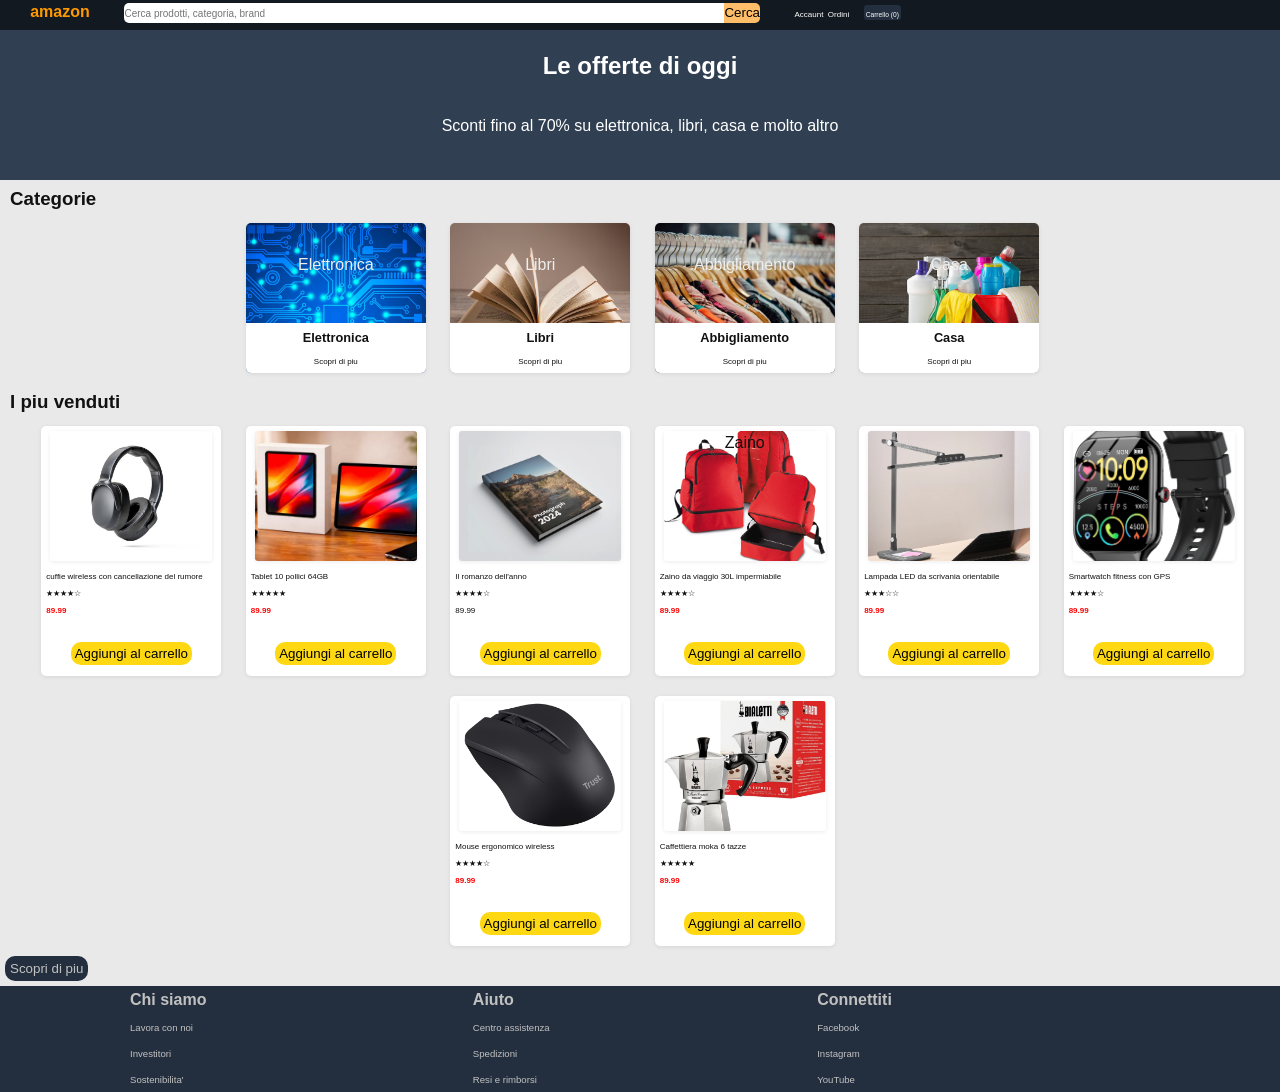
==== index.html @ d371f7eb "sistemazione cartelle" ====
<!DOCTYPE html>
<html lang="it">

<head>
  <meta charset="UTF-8">
  <meta name="viewport" content="width=device-width, initial-scale=1.0">
  <title>Amazon Homepage — Week Project</title>
  <link rel="stylesheet" href="start/assets/CSS/style.css">
</head>

<body>

  <header>
    <!-- Logo, barra di ricerca, link Account / Ordini / Carrello -->

    <div class="topBar">
      <div class="logoAmazon">
        <a href="index.html">amazon</a>
      </div>
      <div class="barSerch">
        <input type="text" placeholder="Cerca prodotti, categoria, brand">
        <button>Cerca</button>
      </div>


      <div class="user">
        <a href="javaScript.void(0)">Accaunt</a>
        <a href="javaScript.void(0)">Ordini</a>
      </div>
      <div class="Carrello">
        <button class="btnShop"><a href="javaScript.void(0)">Carrello (0)</a></button>
      </div>
    </div>

    </div>

  </header>



  
  <section class="hero">
    <!-- Titolo grande, sottotitolo -->
    <div class="title">
      <h1>Le offerte di oggi</h1>
      <p>Sconti fino al 70% su elettronica, libri, casa e molto altro</p>
    </div>
    
  </section>
  <main>

    <section class="categorie">
      <h3>Categorie</h3>
      <!-- 4 card categoria -->
      
      <div class="sottoCategoria">
        <div class="card , cardElettro">
          <p>Elettronica</p>
          <div class="descrizioneCard">
            <h4 class="titleDescrizione">Elettronica</h4>
            <a href="javaScript.void(0)">Scopri di piu</a>
          </div>
        </div>
      </div>
      <div class="sottoCategoria">
        <div class="card , cardLibri">
          <p>Libri</p>
          <div class="descrizioneCard">
            <h4 class="titleDescrizione">Libri</h4>
            <a href="javaScript.void(0)">Scopri di piu</a>
          </div>
        </div>
      </div>
      <div class="sottoCategoria">
        <div class="card , cardAbbigliamento">
          <p>Abbigliamento</p>
          <div class="descrizioneCard">
            <h4 class="titleDescrizione">Abbigliamento</h4>
            <a href="javaScript.void(0)">Scopri di piu</a>
          </div>
        </div>
      </div>
      <div class="sottoCategoria">
        <div class="card , cardCasa">
          <p>Casa</p>
          <div class="descrizioneCard">
            <h4 class="titleDescrizione">Casa</h4>
            <a href="javaScript.void(0)">Scopri di piu</a>
          </div>
        </div>
      </div>
    
    </section>


    <section class="prodotti">
      <!-- Griglia prodotti (Versione Base: HTML statico; Intermedia/Avanzata: generata da JS) -->
      <h3>I piu venduti</h3>
      <div class="sottoProdotto">
        <div class="cardProdotto">
          <div class="cellaInterna  imgCuffie">
            
          </div>

          <div class="descrizioneCardProdotto">
            <p class="titleDescrizione">cuffie wireless con cancellazione del rumore</p>
            <p class="IconaStella"></p>
            <p><span class="spanPrezzo">89.99</span></p>
            <div class="btnAggiungiCarrello"> <button>Aggiungi al carrello</button>
            </div>
          </div>
        </div>
      </div>
      
      <div class="sottoProdotto">
        <div class="cardProdotto">
          <div class="cellaInterna imgTablet">
            
          </div>

          <div class="descrizioneCardProdotto">
            <p class="titleDescrizione">Tablet 10 pollici 64GB</p>
            <p class="IconaStella"></p>
            <p><span class="spanPrezzo">89.99</span></p>
            <div class="btnAggiungiCarrello"> <button>Aggiungi al carrello</button>
            </div>
          </div>
        </div>
      </div>
      
      <div class="sottoProdotto">
        <div class="cardProdotto">
          <div class="cellaInterna imgLibro">
            
          </div>

          <div class="descrizioneCardProdotto">
            <p class="titleDescrizione">Il romanzo dell'anno</p>
            <p class="IconaStella"></p>
            <p><span>89.99</span></p>
            <div class="btnAggiungiCarrello"> <button>Aggiungi al carrello</button>
            </div>
          </div>
        </div>
      </div>
      
      <div class="sottoProdotto">
        <div class="cardProdotto">
          <div class="cellaInterna imgZaino">
            <p>Zaino</p>
          </div>

          <div class="descrizioneCardProdotto">
            <p class="titleDescrizione">Zaino da viaggio 30L impermiabile</p>
            <p class="IconaStella"></p>
            <p><span class="spanPrezzo">89.99</span></p>
            <div class="btnAggiungiCarrello"> <button>Aggiungi al carrello</button>
            </div>
          </div>
        </div>
      </div>
      
      <div class="sottoProdotto">
        <div class="cardProdotto">
          <div class="cellaInterna imgLampada">
           
          </div>

          <div class="descrizioneCardProdotto">
            <p class="titleDescrizione">Lampada LED da scrivania orientabile</p>
            <p class="IconaStella"></p>
            <p><span class="spanPrezzo">89.99</span></p>
            <div class="btnAggiungiCarrello"> <button>Aggiungi al carrello</button>
            </div>
          </div>
        </div>
      </div>
      
      <div class="sottoProdotto">
        <div class="cardProdotto">
          <div class="cellaInterna imgSmart">
            
          </div>

          <div class="descrizioneCardProdotto">
            <p class="titleDescrizione">Smartwatch fitness con GPS</p>
            <p class="IconaStella"></p>
            <p><span class="spanPrezzo">89.99</span></p>
            <div class="btnAggiungiCarrello"> <button>Aggiungi al carrello</button>
            </div>
          </div>
        </div>
      </div>
      
      <div class="sottoProdotto">
        <div class="cardProdotto">
          <div class="cellaInterna imgMouse">
            
          </div>

          <div class="descrizioneCardProdotto">
            <p class="titleDescrizione">Mouse ergonomico wireless</p>
            <p class="IconaStella"></p>
            <p><span class="spanPrezzo">89.99</span></p>
            <div class="btnAggiungiCarrello"> <button>Aggiungi al carrello</button>
            </div>
          </div>
        </div>
      </div>
      
      <div class="sottoProdotto">
        <div class="cardProdotto">
          <div class="cellaInterna imgCaffe">
            
          </div>

          <div class="descrizioneCardProdotto">
            <p class="titleDescrizione">Caffettiera moka 6 tazze</p>
            <p class="IconaStella"></p>
            <p><span class="spanPrezzo">89.99</span></p>
            <div class="btnAggiungiCarrello"> <button>Aggiungi al carrello</button>
            </div>
          </div>
        </div>
      </div>


    </section>

    <button class="btnScopri"><a href="esercizi.html">Scopri di piu</a></button>

  </main>

  <footer>
    <!-- 3 colonne di link -->
     <table>
      <thead>
      <tr>
        <th>Chi siamo</th>
        <th>Aiuto</th>
        <th>Connettiti</th>
      </tr>
    </thead>
    <tbody>
      <tr>
        <td><a href="javascript:void(0)">Lavora con noi</a></td>
        <td><a href="javascript:void(0)">Centro assistenza</a></td>
        <td><a href="javascript:void(0)">Facebook</a></td>
      </tr>
      <tr>
        <td><a href="javascript:void(0)">Investitori</a></td>
        <td><a href="javascript:void(0)">Spedizioni</a></td>
        <td><a href="javascript:void(0)">Instagram</a></td>
      </tr>
      <tr>
        <td><a href="javascript:void(0)">Sostenibilita'</a></td>
        <td><a href="javascript:void(0)">Resi e rimborsi</a></td>
        <td><a href="javascript:void(0)">YouTube</a></td>
      </tr>
    </tbody>
     </table>
  </footer>

  <script src="start/assets/javaScript/script.js"></script>
</body>

</html>
---- start/assets/CSS/style.css ----
/* CSS reset minimo */
*,
*::before,
*::after {
  margin: 0;
  padding: 0;
  box-sizing: border-box;
}

body {
  font-family: -apple-system, BlinkMacSystemFont, "Segoe UI", Roboto, Helvetica, Arial, sans-serif;
  line-height: 1.5;
  color: #111;
  background: #e9e9e9;
}



.categorie,
.prodotti {
  text-align: center;
  
}

main{
  margin-left: 5px;
}



img {
  max-width: 100%;
  display: block;
}

a {
  color: inherit;
  text-decoration: none;
}


a:hover {
  text-decoration: underline;
}

button {
  font-family: inherit;
  cursor: pointer;
  border: none;

}

/* Scrivi qui sotto i tuoi stili */
header {
  width: 100%;
  height: 30px;
  background-color: #131921;
  position: sticky;
  top: 0;
  z-index: 1;

}

.topBar {
  display: inline-block;
  text-align: center;

}

.logoAmazon {
  width: 120px;
  margin-top: 0px;
  display: inline-block;
}

.logoAmazon a {
  color: #ff9900;
  font-weight: bold;
}
.logoAmazon a:hover {
  text-decoration: none;
}

.barSerch {
  display: inline-block;
  height: 20px;
  font-size: 0px;
}


.barSerch button {
  background-color: #FEBD69;
  border-radius: 0px 5px 5px 0px;
  height: 100%;
  margin-right: 30px;
}



.barSerch input {
  margin-right: 0px;
  width: 600px;
  border-radius: 5px 0px 0px 5px;
  border: none;
  height: 100%;
}

.barSerch input:focus{
  outline:  none;
}

.barSerch input::placeholder{
  font-size: x-small;

}

.Carrello {
  margin-left: 10px;
  display: inline-block;

}

.Carrello a {
  color: #fff;
  font-size: 0.5em;
}

.btnShop {
  background-color: #232F3E;
  border-radius: 3px;
  padding: 0px 2px;
  height: 100%;
  margin-top: 3px;
}

.user {
  display: inline-block;
}

.user a {
  color: #fff;
  font-size: 0.5em;
}



.title {

  background-color: #303F51;
  text-align: center;
  height: 150px;
  color: #fff;
}

.title p {
  margin-top: 30px;
}




.categorie h3,
.prodotti h3 {
  text-align: start;
  margin-left: 5px;
  margin-top: 5px;
}



.sottoCategoria {
  display: inline-block;
  vertical-align: top;
}

.card {
  box-shadow: 0 1px 4px rgba(0, 0, 0, 0.08);
  width: 180px;
  height: 150px;
  border-radius: 5px;
  display: inline-block;
  margin:10px;
  position: relative;

}

.card p {
  text-align: center;
  margin-top: 30px;
  color: #EEEEEE;
}

.cardElettro {
  background-image: url(../img/imgProdotti/eletronica.jpg);
  background-position: center;
  background-size: cover;
}

.cardCasa {
  background-image: url(../img/imgProdotti/prodottiCasa.jpg);
  background-position: center;
  background-size: cover;

}

.cardAbbigliamento {
 background-image: url(../img/imgProdotti/abb.avif);
  background-position: center;
  background-size: cover;
}

.cardLibri {
   background-image: url(../img/imgProdotti/libriElement.avif);
  background-position: center;
  background-size: cover;
}

.descrizioneCard {
  position: absolute;
  bottom: 0;
  left: 0;
  width: 100%;
  height: 50px;
  background-color: #fff;
  border-radius: 0 0 5px 5px;
  padding: 5px;
}

.descrizioneCard h4 {
  font-size: 0.8em;


}

.descrizioneCard a {

  font-size: 0.5em;
}


.sottoProdotto {
  display: inline-block;
  vertical-align: top;
}

.cardProdotto {
  padding-top: 5px;
  width: 180px;
  height: 250px;
  border-radius: 5px;
  background-color: #ffffff;
  display: inline-block;
  margin: 10px;
  position: relative;
  box-shadow: 0 1px 4px rgba(0, 0, 0, 0.08);
}

.cellaInterna {
  
  background-size: cover;
  background-position: center;
  margin: 0 auto;
  text-align: center;
  width: 90%;
  height: 130px;
  border-radius: 3px;
  box-shadow: 0 1px 4px rgba(0, 0, 0, 0.08);
  
}

.imgCuffie{
  background-image: url(../img/imgProdotti/istockphoto-1412240771-612x612.jpg);
  background-size: cover;
  background-position: center;
}
.imgTablet{
  background-image: url(../img/imgProdotti/Tablet_articolo-1200x660.jpg);
  background-size: cover;
  background-position: center;
}
 .imgLibro {
  background-image: url(../img/imgProdotti/libro.jpg);
  background-size: cover;
  background-position: center;
}

 .imgLampada {
  background-image: url(../img/imgProdotti/lampada.webp);
  background-size: cover;
  background-position: center;
}
 .imgSmart {
  background-image: url(../img/imgProdotti/smart.jpg);
  background-size: cover;
  background-position: center;
}
 .imgMouse {
  background-image: url(../img/imgProdotti/99575_1.jpg);
  background-size: cover;
  background-position: center;
}
 .imgCaffe {
  background-image: url(../img/imgProdotti/caffe.webp);
  background-size: cover;
  background-position: center;
}
 .imgZaino {
  background-image: url(../img/imgProdotti/PA517_2018.avif);
  background-size: cover;
  background-position: center;
}



.descrizioneCardProdotto {
  text-align: start;
  bottom: 0;
  left: 0;
  width: 100%;
  height: 98px;
  border-radius: 0 0 5px 5px;
  padding: 5px;
  position: relative;
  

}
.hero div h1 {
            padding-top: 18px;
            }




.descrizioneCardProdotto p {
  margin-top: 5px;
  font-size: 0.5em;
}

.btnAggiungiCarrello {
  text-align: center;
}

.btnAggiungiCarrello button {

  background-color: #FFD814;
  border-radius: 10px;
  padding: 4px;
  margin-top: 25px;
}

.btnAggiungiCarrello button:hover {
  background-color: #F7CA00;
}

footer {
  background-color: #232F3E;
  color: #c2c1c1;
  margin-top: 5px;
}

table {
  width: 80%;
  margin: 0 auto;
}

table tr , td, th {
  text-align: start;
}

table tbody tr td a {
  font-size: 0.6em;
}

.spanPrezzo {
  color: red;
  font-weight: bold;
}

img{
  box-shadow: 0 1px 4px rgba(0, 0, 0, 0.08);
  
}

.btnScopri {
  background-color: #232F3E;
  padding: 5px;
  border-radius: 10px;
  color: #c2c1c1;
  }

  .btnScopri:hover {
    background-color: #0e4168;
  }




.tableProdotti:nth-of-type(table) {
text-align: center;
}

.tableProdotti {
    border-collapse: collapse;
    border: 1px solid rgb(179, 177, 177);
    width: 50%;
    margin: 0 auto;
    
    }

 .tableProdotti th {
  background-color: #232F3E;
  color: #fff;
    border: 1px solid rgb(179, 177, 177);
}
 .tableProdotti td {
    border: 1px solid rgb(179, 177, 177);
}

.tableProdotti tr:nth-child(odd) {
    background-color: hsla(60, 1%, 32%, 0.5);
}
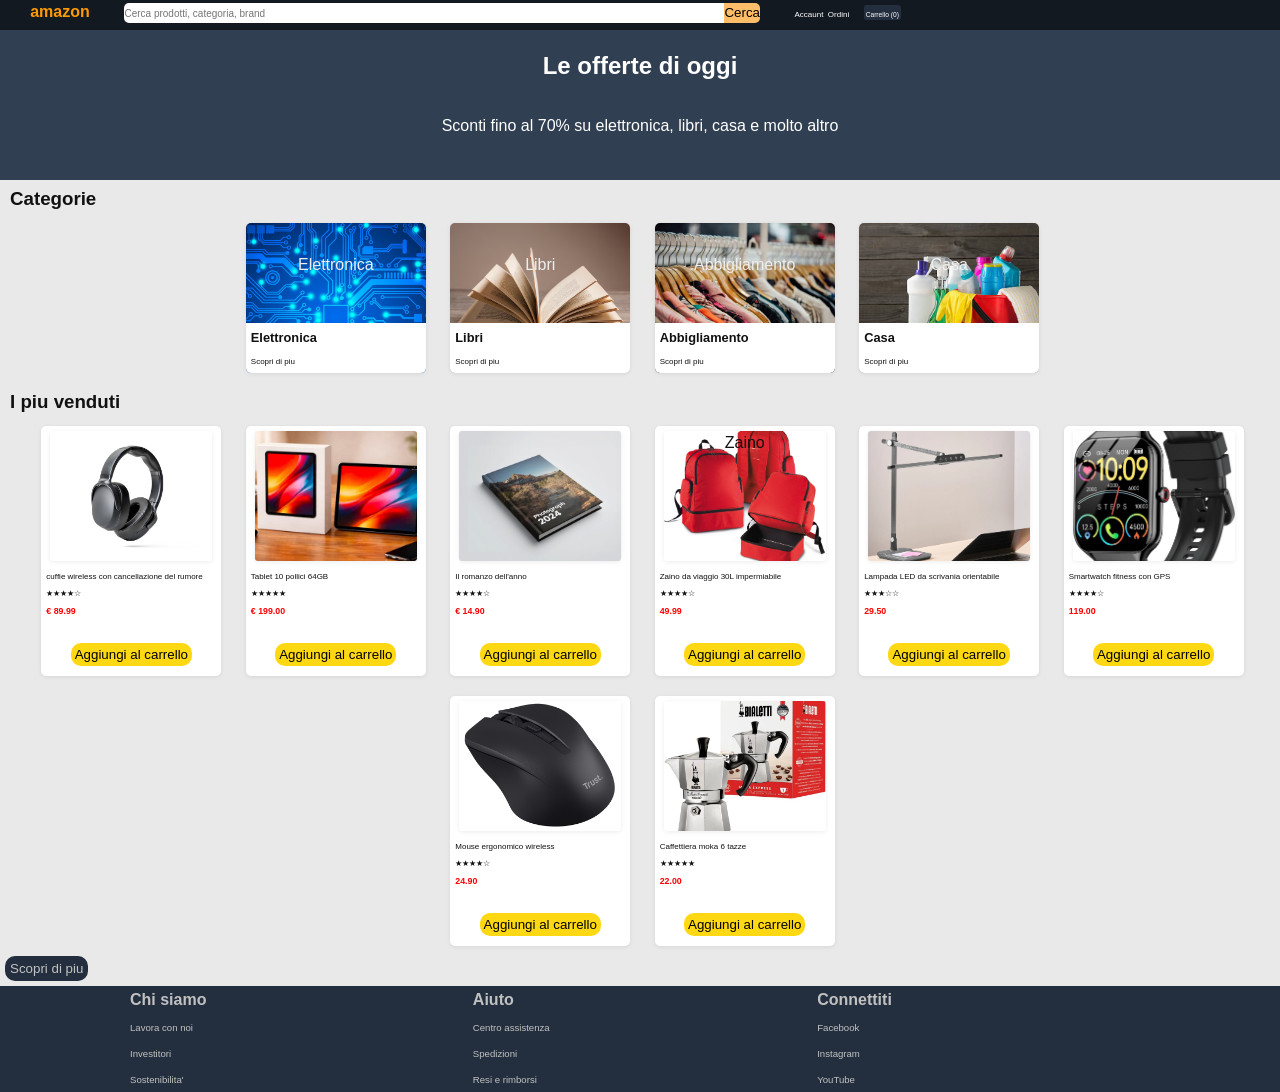
==== commit f1472e07: "" ====
--- a/index.html
+++ b/index.html
@@ -105,7 +105,7 @@
           <div class="descrizioneCardProdotto">
             <p class="titleDescrizione">cuffie wireless con cancellazione del rumore</p>
             <p class="IconaStella"></p>
-            <p><span class="spanPrezzo">89.99</span></p>
+            <p><span class="spanPrezzo">€ 89.99</span></p>
             <div class="btnAggiungiCarrello"> <button>Aggiungi al carrello</button>
             </div>
           </div>
@@ -121,7 +121,7 @@
           <div class="descrizioneCardProdotto">
             <p class="titleDescrizione">Tablet 10 pollici 64GB</p>
             <p class="IconaStella"></p>
-            <p><span class="spanPrezzo">89.99</span></p>
+            <p><span class="spanPrezzo">€ 199.00</span></p>
             <div class="btnAggiungiCarrello"> <button>Aggiungi al carrello</button>
             </div>
           </div>
@@ -137,7 +137,7 @@
           <div class="descrizioneCardProdotto">
             <p class="titleDescrizione">Il romanzo dell'anno</p>
             <p class="IconaStella"></p>
-            <p><span>89.99</span></p>
+            <p><span class="spanPrezzo">€ 14.90</span></p>
             <div class="btnAggiungiCarrello"> <button>Aggiungi al carrello</button>
             </div>
           </div>
@@ -153,7 +153,7 @@
           <div class="descrizioneCardProdotto">
             <p class="titleDescrizione">Zaino da viaggio 30L impermiabile</p>
             <p class="IconaStella"></p>
-            <p><span class="spanPrezzo">89.99</span></p>
+            <p><span class="spanPrezzo">49.99</span></p>
             <div class="btnAggiungiCarrello"> <button>Aggiungi al carrello</button>
             </div>
           </div>
@@ -169,7 +169,7 @@
           <div class="descrizioneCardProdotto">
             <p class="titleDescrizione">Lampada LED da scrivania orientabile</p>
             <p class="IconaStella"></p>
-            <p><span class="spanPrezzo">89.99</span></p>
+            <p><span class="spanPrezzo">29.50</span></p>
             <div class="btnAggiungiCarrello"> <button>Aggiungi al carrello</button>
             </div>
           </div>
@@ -185,7 +185,7 @@
           <div class="descrizioneCardProdotto">
             <p class="titleDescrizione">Smartwatch fitness con GPS</p>
             <p class="IconaStella"></p>
-            <p><span class="spanPrezzo">89.99</span></p>
+            <p><span class="spanPrezzo">119.00</span></p>
             <div class="btnAggiungiCarrello"> <button>Aggiungi al carrello</button>
             </div>
           </div>
@@ -201,7 +201,7 @@
           <div class="descrizioneCardProdotto">
             <p class="titleDescrizione">Mouse ergonomico wireless</p>
             <p class="IconaStella"></p>
-            <p><span class="spanPrezzo">89.99</span></p>
+            <p><span class="spanPrezzo">24.90</span></p>
             <div class="btnAggiungiCarrello"> <button>Aggiungi al carrello</button>
             </div>
           </div>
@@ -217,7 +217,7 @@
           <div class="descrizioneCardProdotto">
             <p class="titleDescrizione">Caffettiera moka 6 tazze</p>
             <p class="IconaStella"></p>
-            <p><span class="spanPrezzo">89.99</span></p>
+            <p><span class="spanPrezzo">22.00</span></p>
             <div class="btnAggiungiCarrello"> <button>Aggiungi al carrello</button>
             </div>
           </div>
--- a/start/assets/CSS/style.css
+++ b/start/assets/CSS/style.css
@@ -21,6 +21,10 @@
   text-align: center;
   
 }
+
+.hero div h1 {
+  padding-top: 18px;
+    }
 
 main{
   margin-left: 5px;
@@ -216,6 +220,7 @@
 }
 
 .descrizioneCard {
+  text-align: start;
   position: absolute;
   bottom: 0;
   left: 0;
@@ -324,9 +329,7 @@
   
 
 }
-.hero div h1 {
-            padding-top: 18px;
-            }
+
 
 
 
@@ -374,6 +377,7 @@
 .spanPrezzo {
   color: red;
   font-weight: bold;
+  font-size: 1.1em;
 }
 
 img{
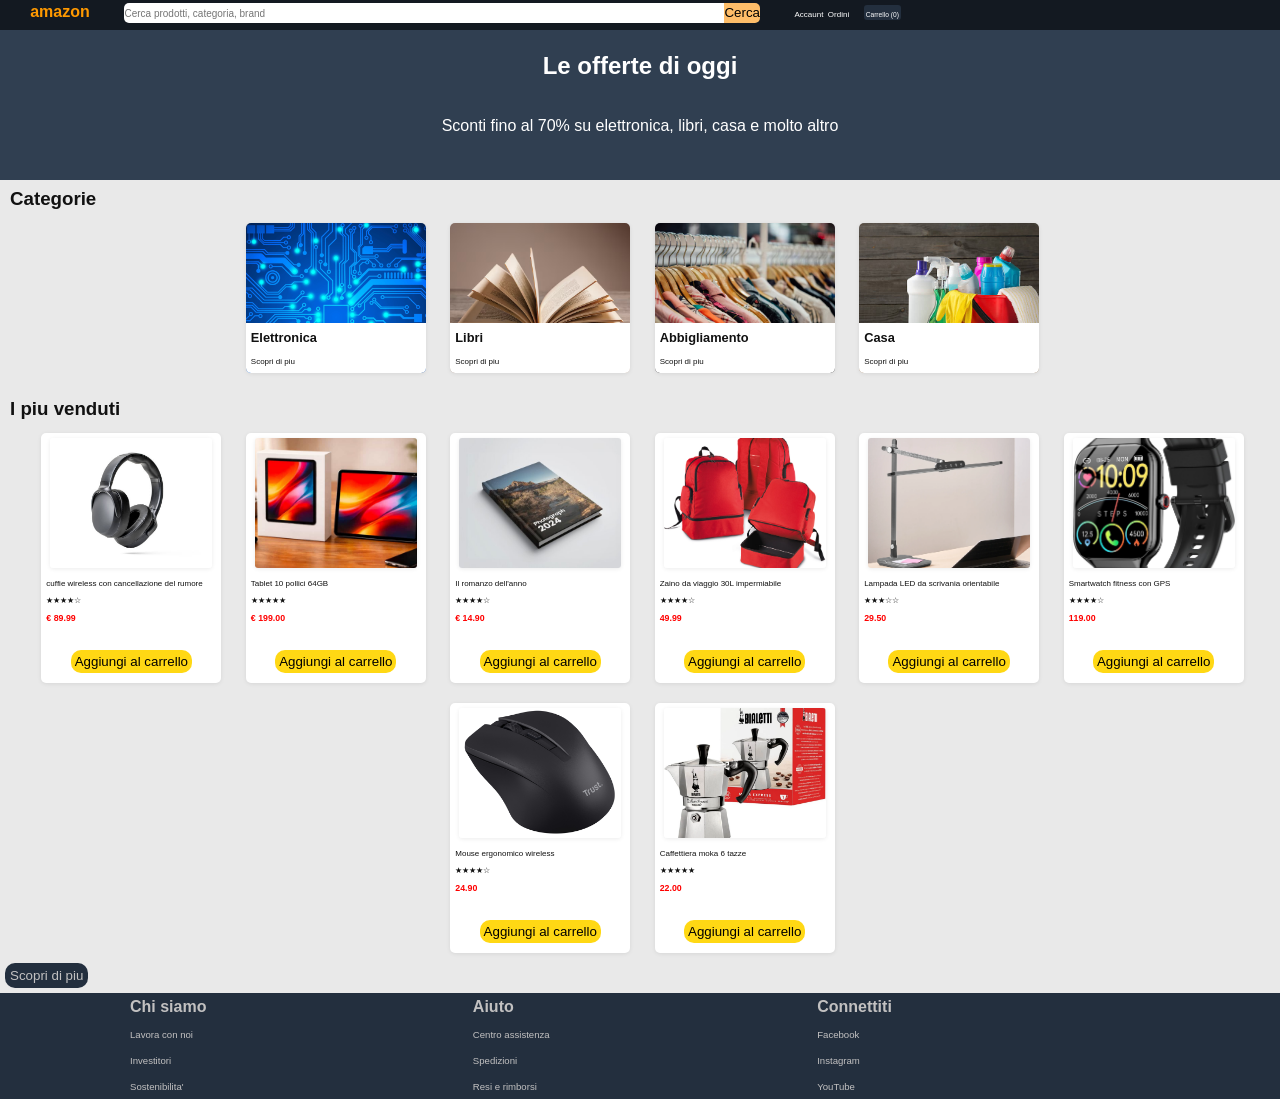
==== commit 61daa194: "" ====
--- a/index.html
+++ b/index.html
@@ -55,7 +55,7 @@
       
       <div class="sottoCategoria">
         <div class="card , cardElettro">
-          <p>Elettronica</p>
+          
           <div class="descrizioneCard">
             <h4 class="titleDescrizione">Elettronica</h4>
             <a href="javaScript.void(0)">Scopri di piu</a>
@@ -64,7 +64,7 @@
       </div>
       <div class="sottoCategoria">
         <div class="card , cardLibri">
-          <p>Libri</p>
+          
           <div class="descrizioneCard">
             <h4 class="titleDescrizione">Libri</h4>
             <a href="javaScript.void(0)">Scopri di piu</a>
@@ -73,7 +73,7 @@
       </div>
       <div class="sottoCategoria">
         <div class="card , cardAbbigliamento">
-          <p>Abbigliamento</p>
+          
           <div class="descrizioneCard">
             <h4 class="titleDescrizione">Abbigliamento</h4>
             <a href="javaScript.void(0)">Scopri di piu</a>
@@ -82,7 +82,7 @@
       </div>
       <div class="sottoCategoria">
         <div class="card , cardCasa">
-          <p>Casa</p>
+          
           <div class="descrizioneCard">
             <h4 class="titleDescrizione">Casa</h4>
             <a href="javaScript.void(0)">Scopri di piu</a>
@@ -147,7 +147,7 @@
       <div class="sottoProdotto">
         <div class="cardProdotto">
           <div class="cellaInterna imgZaino">
-            <p>Zaino</p>
+            
           </div>
 
           <div class="descrizioneCardProdotto">
--- a/start/assets/CSS/style.css
+++ b/start/assets/CSS/style.css
@@ -188,11 +188,7 @@
 
 }
 
-.card p {
-  text-align: center;
-  margin-top: 30px;
-  color: #EEEEEE;
-}
+
 
 .cardElettro {
   background-image: url(../img/imgProdotti/eletronica.jpg);
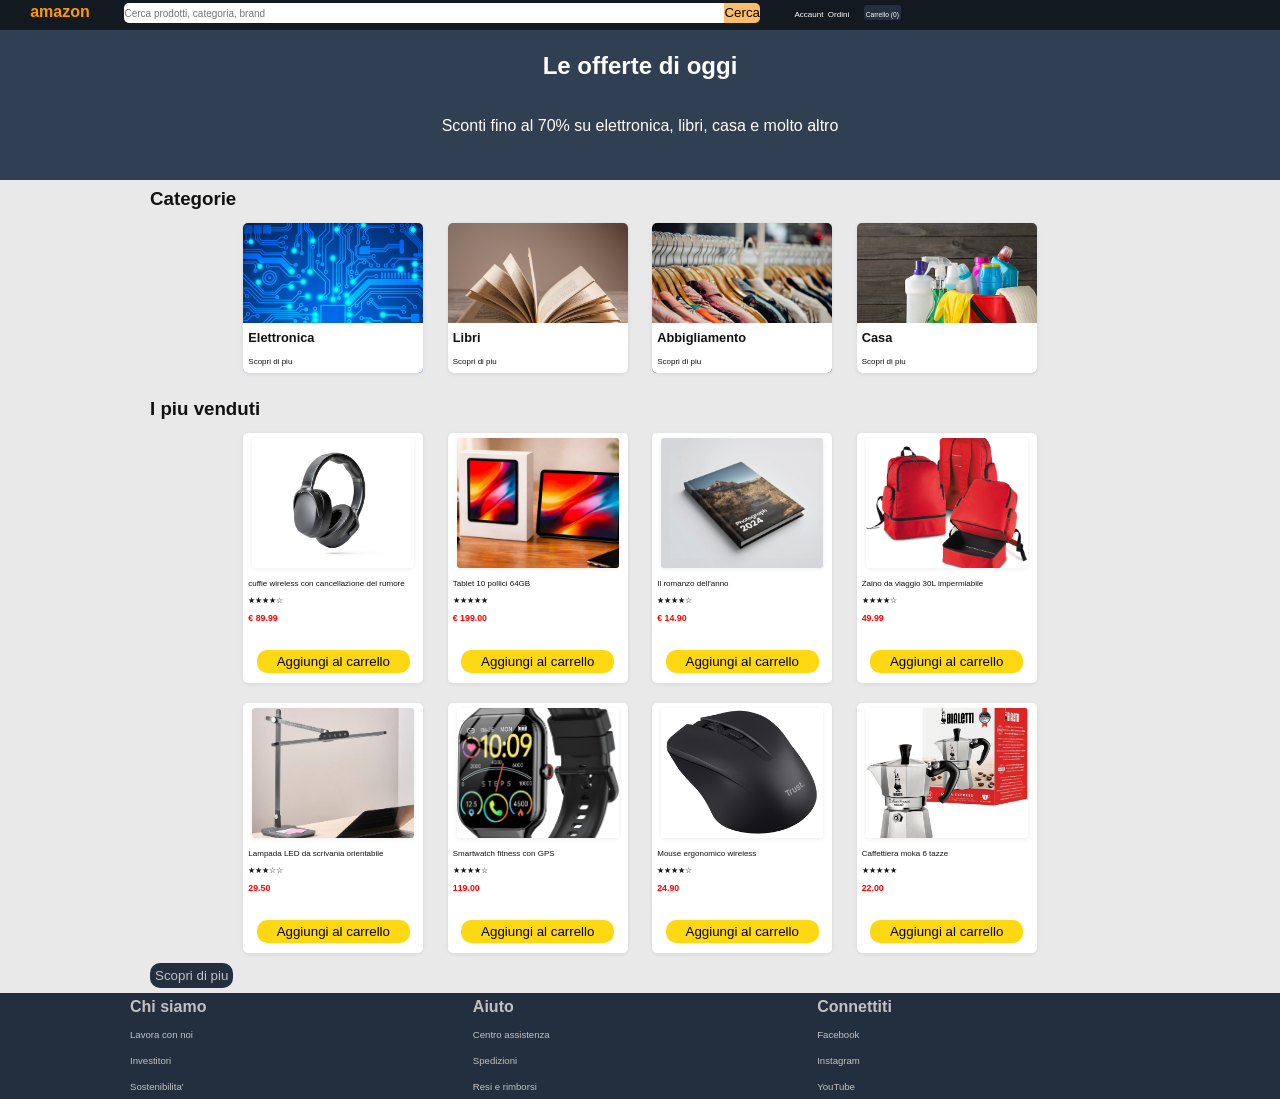
==== commit ccb5b622: "" ====
--- a/index.html
+++ b/index.html
@@ -28,7 +28,7 @@
         <a href="javaScript.void(0)">Ordini</a>
       </div>
       <div class="Carrello">
-        <button class="btnShop"><a href="javaScript.void(0)">Carrello (0)</a></button>
+        <button class="btnShop"><a href="javascript.void(0)">Carrello (0)</a></button>
       </div>
     </div>
 
@@ -67,7 +67,7 @@
           
           <div class="descrizioneCard">
             <h4 class="titleDescrizione">Libri</h4>
-            <a href="javaScript.void(0)">Scopri di piu</a>
+            <a href="javascript.void(0)">Scopri di piu</a>
           </div>
         </div>
       </div>
@@ -76,7 +76,7 @@
           
           <div class="descrizioneCard">
             <h4 class="titleDescrizione">Abbigliamento</h4>
-            <a href="javaScript.void(0)">Scopri di piu</a>
+            <a href="javascript.void(0)">Scopri di piu</a>
           </div>
         </div>
       </div>
@@ -85,7 +85,7 @@
           
           <div class="descrizioneCard">
             <h4 class="titleDescrizione">Casa</h4>
-            <a href="javaScript.void(0)">Scopri di piu</a>
+            <a href="javascript.void(0)">Scopri di piu</a>
           </div>
         </div>
       </div>
--- a/start/assets/CSS/style.css
+++ b/start/assets/CSS/style.css
@@ -27,7 +27,8 @@
     }
 
 main{
-  margin-left: 5px;
+  margin:0 auto;
+  max-width: 900px;
 }
 
 
@@ -166,7 +167,7 @@
 .categorie h3,
 .prodotti h3 {
   text-align: start;
-  margin-left: 5px;
+  margin-left: -40px;
   margin-top: 5px;
 }
 
@@ -188,6 +189,10 @@
 
 }
 
+
+.card:hover{
+  box-shadow: 0 6px 12px rgba(0, 0, 0, 0.20);
+}
 
 
 .cardElettro {
@@ -256,6 +261,10 @@
   box-shadow: 0 1px 4px rgba(0, 0, 0, 0.08);
 }
 
+.cardProdotto:hover{
+  box-shadow: 0 6px 12px rgba(0, 0, 0, 0.20)
+}
+
 .cellaInterna {
   
   background-size: cover;
@@ -340,7 +349,7 @@
 }
 
 .btnAggiungiCarrello button {
-
+width: 90%;
   background-color: #FFD814;
   border-radius: 10px;
   padding: 4px;
@@ -386,6 +395,7 @@
   padding: 5px;
   border-radius: 10px;
   color: #c2c1c1;
+  margin-left: -40px;
   }
 
   .btnScopri:hover {
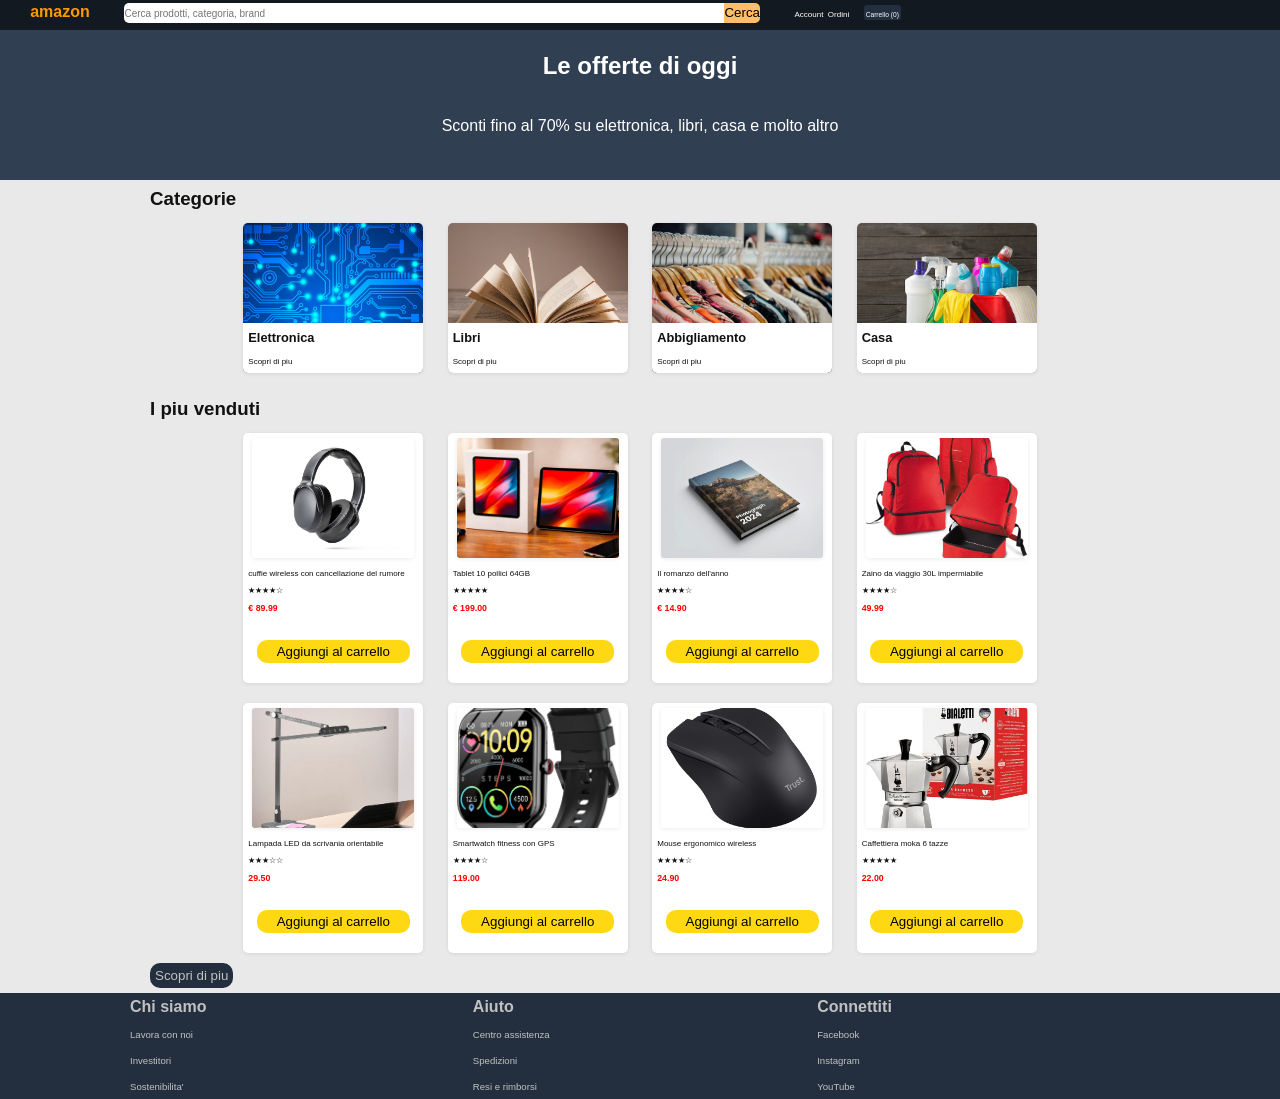
==== commit f6f2113c: "" ====
--- a/index.html
+++ b/index.html
@@ -24,7 +24,7 @@
 
 
       <div class="user">
-        <a href="javaScript.void(0)">Accaunt</a>
+        <a href="javaScript.void(0)">Account</a>
         <a href="javaScript.void(0)">Ordini</a>
       </div>
       <div class="Carrello">
--- a/start/assets/CSS/style.css
+++ b/start/assets/CSS/style.css
@@ -272,7 +272,7 @@
   margin: 0 auto;
   text-align: center;
   width: 90%;
-  height: 130px;
+  height: 120px;
   border-radius: 3px;
   box-shadow: 0 1px 4px rgba(0, 0, 0, 0.08);
   
